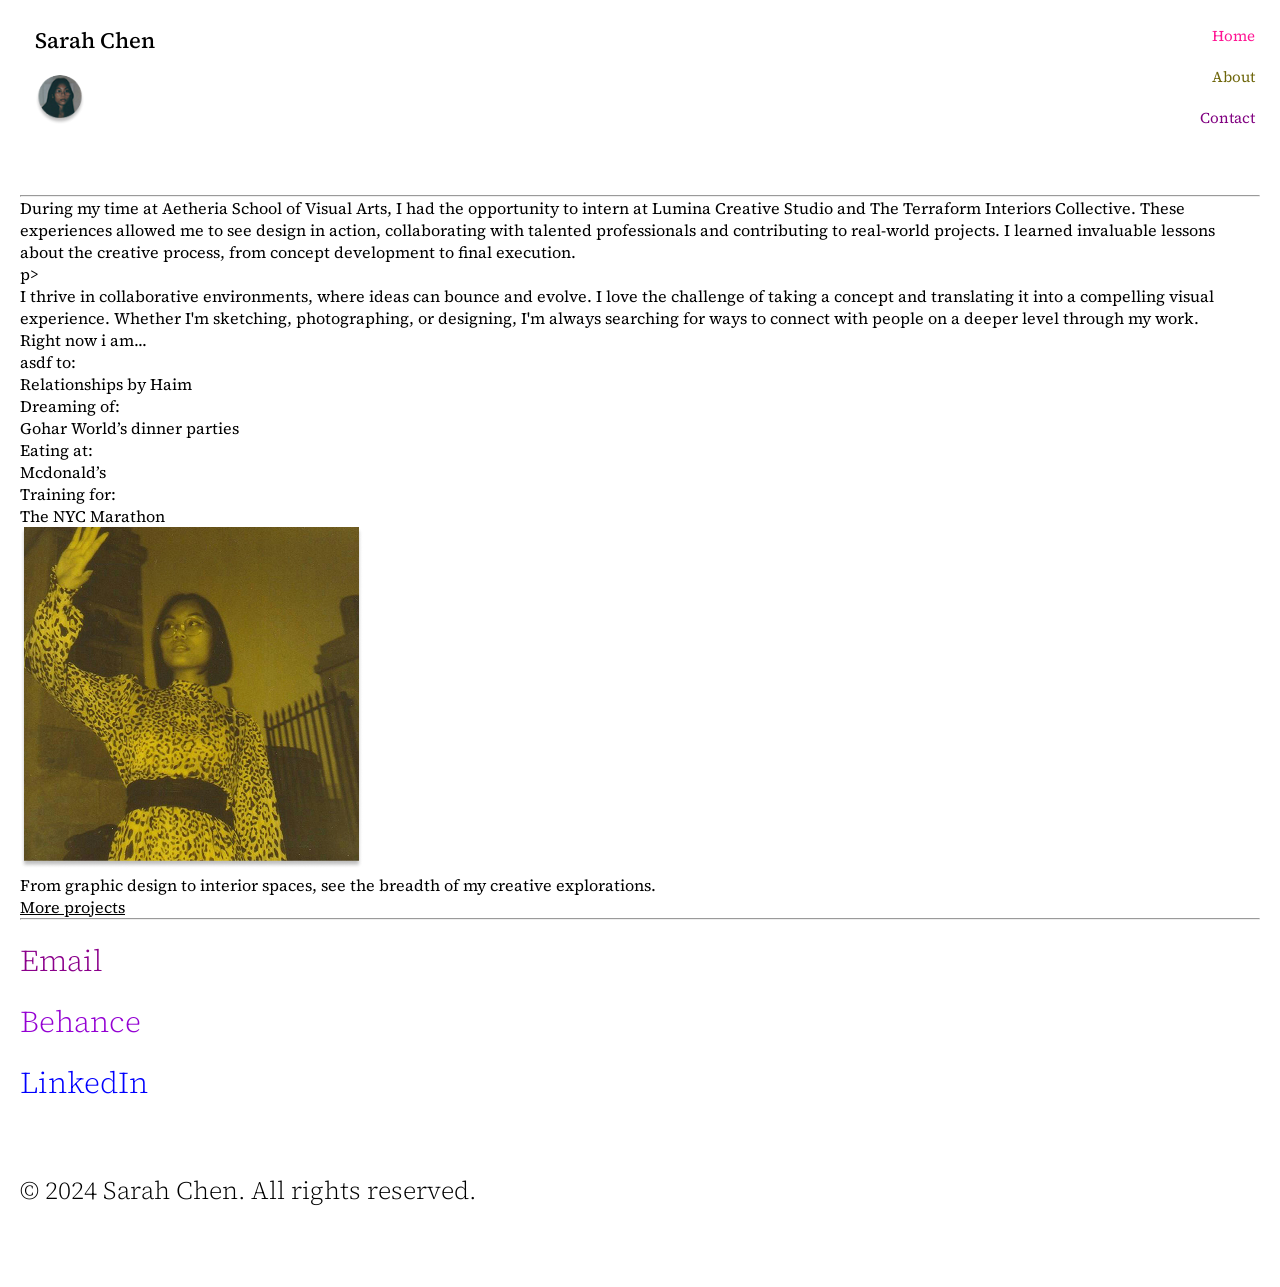
==== about.html @ 9a4a0f55 "Adding about.html" ====
<!DOCTYPE html>
<html>
    <head>
        <meta charset="UTF-8" />
    <meta name="viewport" content="width=device-width, initial-scale=1.0">
    <title>/about</title>
    <link rel="stylesheet" href="css/styles2.css">
    </head>
    <body>
        <header>
        <div class="header">
            <div class="profile">
                <h1 class="profile__name">Sarah Chen</h1>
                <img class="profile__image" src="assets/images/fotoperfil.png">
            </div>
            <nav class="nav">
                <ul>
                    <li class="nav__home"><a class="nav__home" href="index.html">Home</a></li>
                    <li class="nav__about"><a class="nav__about" href="about.html">About</a></li>
                    <li class="nav__contact"><a class="nav__contact" href= "mailto: carguirbar@gmail.com">Contact</a></li>
                </ul>
            </nav>
        </div>
        <main>
            <hr>
            <div>
                <p>During my time at Aetheria School of Visual Arts, I had the opportunity to intern at Lumina Creative Studio and The Terraform Interiors Collective. These experiences allowed me to see design in action, collaborating with talented professionals and contributing to real-world projects. I learned invaluable lessons about the creative process, from concept development to final execution.</p>p>
                <p> I thrive in collaborative environments, where ideas can bounce and evolve. I love the challenge of taking a concept and translating it into a compelling visual experience. Whether I'm sketching, photographing, or designing, I'm always searching for ways to connect with people on a deeper level through my work.</p>
            </div>
            <div>
                <p>Right now i am...</p>
            </div>
            <div>
                <p>asdf to:</p>  
                <p>Relationships by Haim</p>
            </div>
            <div>
                <p>Dreaming of:</p>
                <p>Gohar World’s dinner parties</p>
            </div>
            <div>
                <p>Eating at:</p>
                <p>Mcdonald’s</p>
            </div>
            <div>
                <p>Training for:</p>
                <p>The NYC Marathon</p>
                <img src="assets3\AboutTraining.png">
            </div>
            <section>
            <article>
                <p>From graphic design to interior spaces, see the breadth of my creative explorations.</p>
                <p class="sectionMiniTitle"><ins>More projects</ins></p>
            </article>
        </section>
        <hr>
        </main>
    </header>
    <footer>
        <nav class="footer">
            <ul class="footerNav">
                <p class="footerEmail"><a class="footerEmail" href="Email.html">Email</a></li>
                </p>
                <p class="footerBehance"><a class="footerBehance" href="Behance.html">Behance</a></li>
                </p>
                <p class="footerLinkedIn"><a class="footerLinkedIn" href="LikedIn.html">LinkedIn</a></li>
                </p>
            </ul>
        </nav>
        <p class="copyrightText">© 2024 Sarah Chen. All rights reserved.</p>
    </footer>
    </body>
</html>
---- css/styles2.css ----
@font-face {
  font-family: "Source Serif 4";
  src: url("../assets/fonts/Source_Serif_4/static/SourceSerif4-ExtraLight.ttf") format("truetype");
  font-weight: 200;
  font-style: normal;
}

@font-face {
  font-family: "Source Serif 4";
  src: url("../assets/fonts/Source_Serif_4/static/SourceSerif4-Light.ttf") format("truetype");
  font-weight: 300;
  font-style: normal;
}

@font-face {
  font-family: "Source Serif 4";
  src: url("../assets/fonts/Source_Serif_4/static/SourceSerif4-Regular.ttf") format("truetype");
  font-weight: 400;
  font-style: normal;
}

@font-face {
  font-family: "Source Serif 4";
  src: url("../assets/fonts/Source_Serif_4/static/SourceSerif4-Medium.ttf") format("truetype");
  font-weight: 500;
  font-style: normal;
}

@font-face {
  font-family: "Source Serif 4";
  src: url("../assets/fonts/Source_Serif_4/static/SourceSerif4-Semibold.ttf") format("truetype");
  font-weight: 600;
  font-style: normal;
}

@font-face {
  font-family: "Source Serif 4";
  src: url("../assets/fonts/Source_Serif_4/static/SourceSerif4-Bold.ttf") format("truetype");
  font-weight: 700;
  font-style: normal;
}

@font-face {
  font-family: "Source Serif 4";
  src: url("../assets/fonts/Source_Serif_4/static/SourceSerif4-ExtraBold.ttf") format("truetype");
  font-weight: 800;
  font-style: normal;
}

@font-face {
  font-family: "Source Serif 4";
  src: url("../assets/fonts/Source_Serif_4/static/SourceSerif4-Black.ttf") format("truetype");
  font-weight: 900;
  font-style: normal;
}

:root {
  --font-main: "Source Serif 4", sans-serif;
}

* {
  margin: 0;
  padding: 0;
  box-sizing: border-box;
}

body {
  font-family: var(--font-main);
  background-color: #FFFFFF;
  padding: 20px 20px 80px 20px;
}

.header {
  display: flex;
  flex-direction: row;
  justify-content: space-between;
  align-items: top;
  margin-bottom: 70px;
  padding: 5px 5px 0px 5px;
}

.header .profile {
  display: flex;
  flex-direction: column;
  align-items: left;
  width: 100px;
}

.header .profile__name {
  font-size: 22px;
  font-weight: 500;
  padding: 0px 0px 20px 10px;
  display: flex;
  width: 400px;
}

.profile__image {
  width: 50px;
  height: 50PX;
  border-radius: 50%;
  object-fit: cover;
  margin-left: 10px;
}

nav a {
  text-decoration: none;
}

.nav__home {
  font-size: 15px;
  color: deeppink;
}

.nav__about {
  font-size: 15px;
  color: #6E660A;
}

.nav__contact {
  font-size: 15px;
  color: purple;
}

.header .nav ul {
  display: flex;
  flex-direction: column;
  align-items: end;
  gap: 20px;
  width: 37px;
  height: 16px;
}

.header .nav li {
  list-style: none;
}

.section {
  display: flex;
  flex-direction: column;
  text-align: left;
  margin: 40px 100px 60px 0px;
  gap:20px;
}

.sectionFoto1{
  display: flex;
  flex-direction: column;
  text-align: left;
  margin: 40px 0px 60px 0px;
  gap:16px;
  font-weight: 200;
  font-size: 15px;
}
.Foto1{
  width: 335px;
  height: 446.22px;
}

.Foto2{
  width: 335px;
  height: 251.25px;
}

.Foto3{
  width: 335px;
  height: 223.59px;
}
.Foto4{
  width: 335px;
  height: 194.22px
}

.Foto5{
width: 335px;
height: 223.59px;
}

.Foto6{
width: 335px;
height: 335px;
}

.sectionFoto2{
  display: flex;
  flex-direction: column;
  text-align: left;
  margin: 40px 0px 60px 0px;
  gap:16px;
  font-weight: 200;
  font-size: 15px;
}
.sectionFoto3{
  display: flex;
  flex-direction: column;
  text-align: left;
  margin: 40px 0px 60px 0px;
  gap:16px;
  font-weight: 200;
  font-size: 15px;
}

.sectionFoto3__Description{
  font-size: 22px;
  font-weight: 350;
  text-align: left;
  margin-top: 40px;
}

.sectionFoto4{
  display: flex;
  flex-direction: column;
  text-align: left;
  margin: 40px 0px 60px 0px;
  gap:16px;
  font-weight: 200;
  font-size: 15px;
}

.sectionFoto5{
  display: flex;
  flex-direction: column;
  text-align: left;
  margin: 40px 0px 60px 0px;
  gap:16px;
  font-weight: 200;
  font-size: 15px;
}

.sectionFoto6{
  display: flex;
  flex-direction: column;
  text-align: left;
  margin: 40px 0px 60px 0px;
  gap:16px;
  font-weight: 200;
  font-size: 15px;
}

.section .sectionPainting {
  display: flex;
  flex-direction: column;
  gap: 10px;
  color: darkviolet;
}

.button2 {
  width: 60px;
  height: 22px;
  background-color: transparent;
  border: 1px solid darkviolet;
  color: darkviolet;
}

.section .sectionMagazine {
  display: flex;
  flex-direction: column;
  gap: 10px;
  color: #6E660A;
}

.button3 {
  width: 60px;
  height: 22px;
  background-color: transparent;
  border: 1px solid #6E660A;
  color: #6E660A;
}

.section .sectionCastro {
  display: flex;
  flex-direction: column;
  gap: 10px;
  color: blue;
}

.button5 {
  width: 60px;
  height: 22px;
  background-color: transparent;
  border: 1px solid blue;
  color: blue;
}

.section .sectionMiniTitle {
  font-weight: 400;
  font-size: 12px;
  line-height: 1.5em;
}

.section .sectionTitle {
  font-weight: 300;
  font-size: 30px;
  line-height: 1.5em;
}
.sectionText1{
  font-size: 22px;
  font-weight: 350;
}

.button1 {
  width: 60px;
}

.sectionImage {
  padding-top: 60px;
  padding-bottom: 60px;
}

.footerNav {
  display: flex;
  flex-direction: column;
  align-items: begin;
  gap: 20px;
  margin-top: 20px;
  margin-bottom: 70px
}

.footerEmail {
  font-size: 30px;
  font-weight: 300;
  color: darkmagenta;
}

.footerBehance {
  font-size: 30px;
  font-weight: 300;
  color: darkviolet;
}

.footerLinkedIn {
  font-size: 30px;
  font-weight: 300;
  color: blue;
}

.copyrightText {
  font-size: 25px;
  font-weight: 300;
  color: black;
}
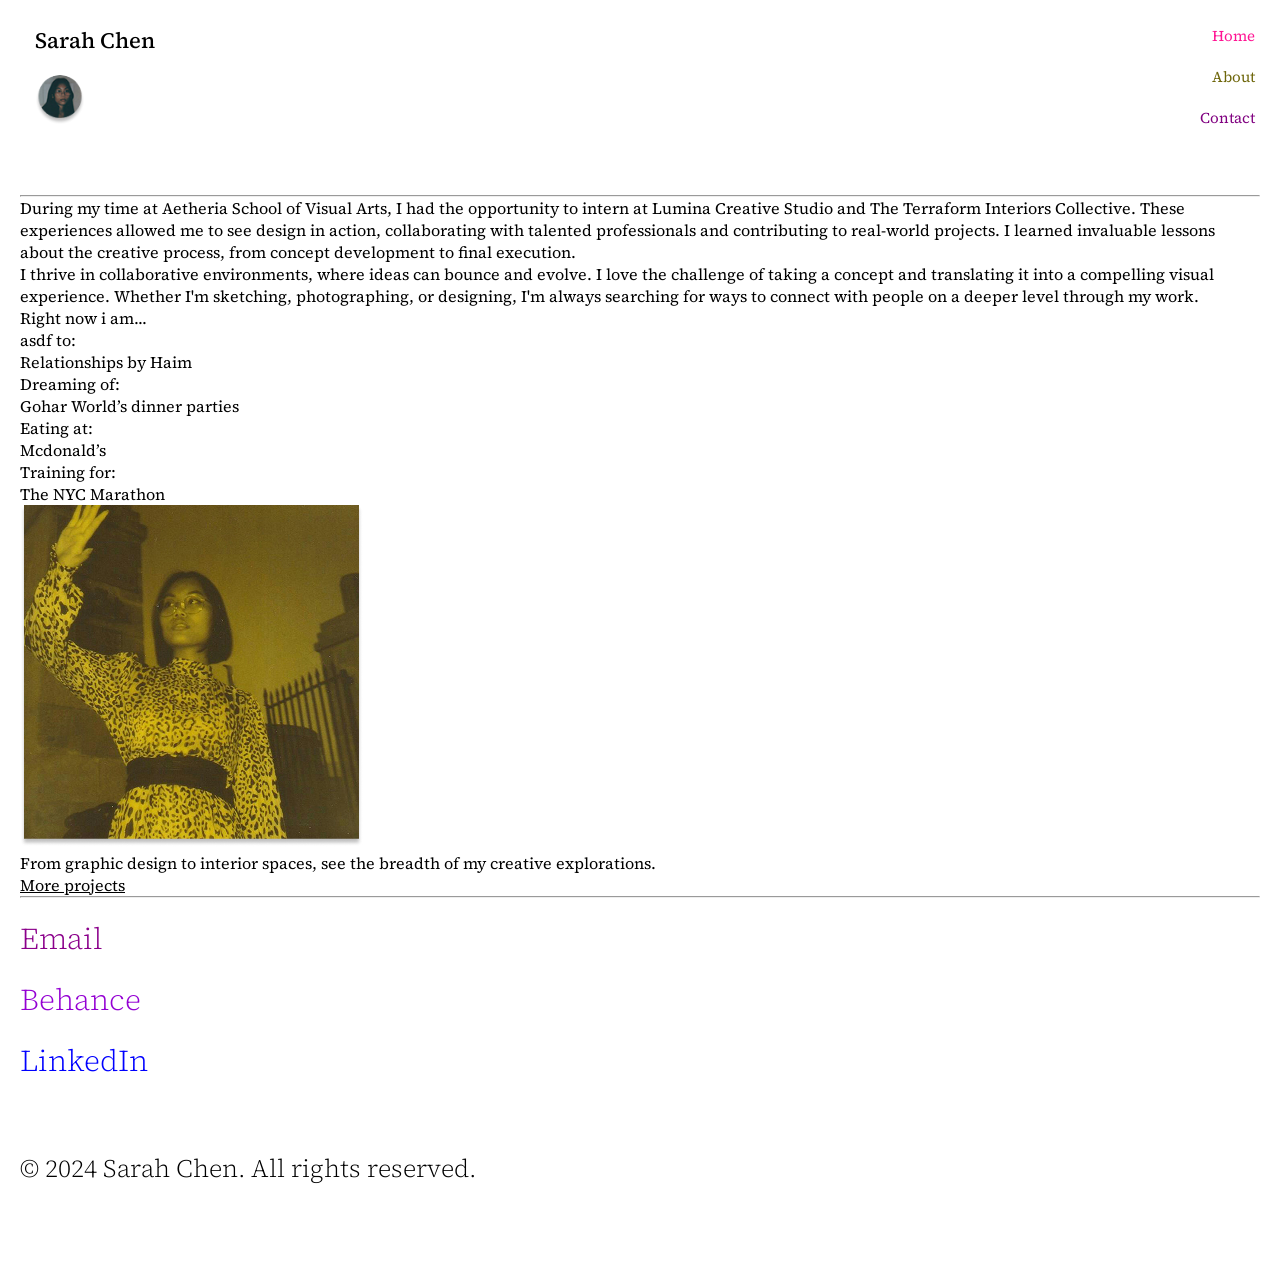
==== commit 4bdd46dc: "fixing html error from line 27 of about.html" ====
--- a/about.html
+++ b/about.html
@@ -24,7 +24,7 @@
         <main>
             <hr>
             <div>
-                <p>During my time at Aetheria School of Visual Arts, I had the opportunity to intern at Lumina Creative Studio and The Terraform Interiors Collective. These experiences allowed me to see design in action, collaborating with talented professionals and contributing to real-world projects. I learned invaluable lessons about the creative process, from concept development to final execution.</p>p>
+                <p>During my time at Aetheria School of Visual Arts, I had the opportunity to intern at Lumina Creative Studio and The Terraform Interiors Collective. These experiences allowed me to see design in action, collaborating with talented professionals and contributing to real-world projects. I learned invaluable lessons about the creative process, from concept development to final execution.</p>
                 <p> I thrive in collaborative environments, where ideas can bounce and evolve. I love the challenge of taking a concept and translating it into a compelling visual experience. Whether I'm sketching, photographing, or designing, I'm always searching for ways to connect with people on a deeper level through my work.</p>
             </div>
             <div>
